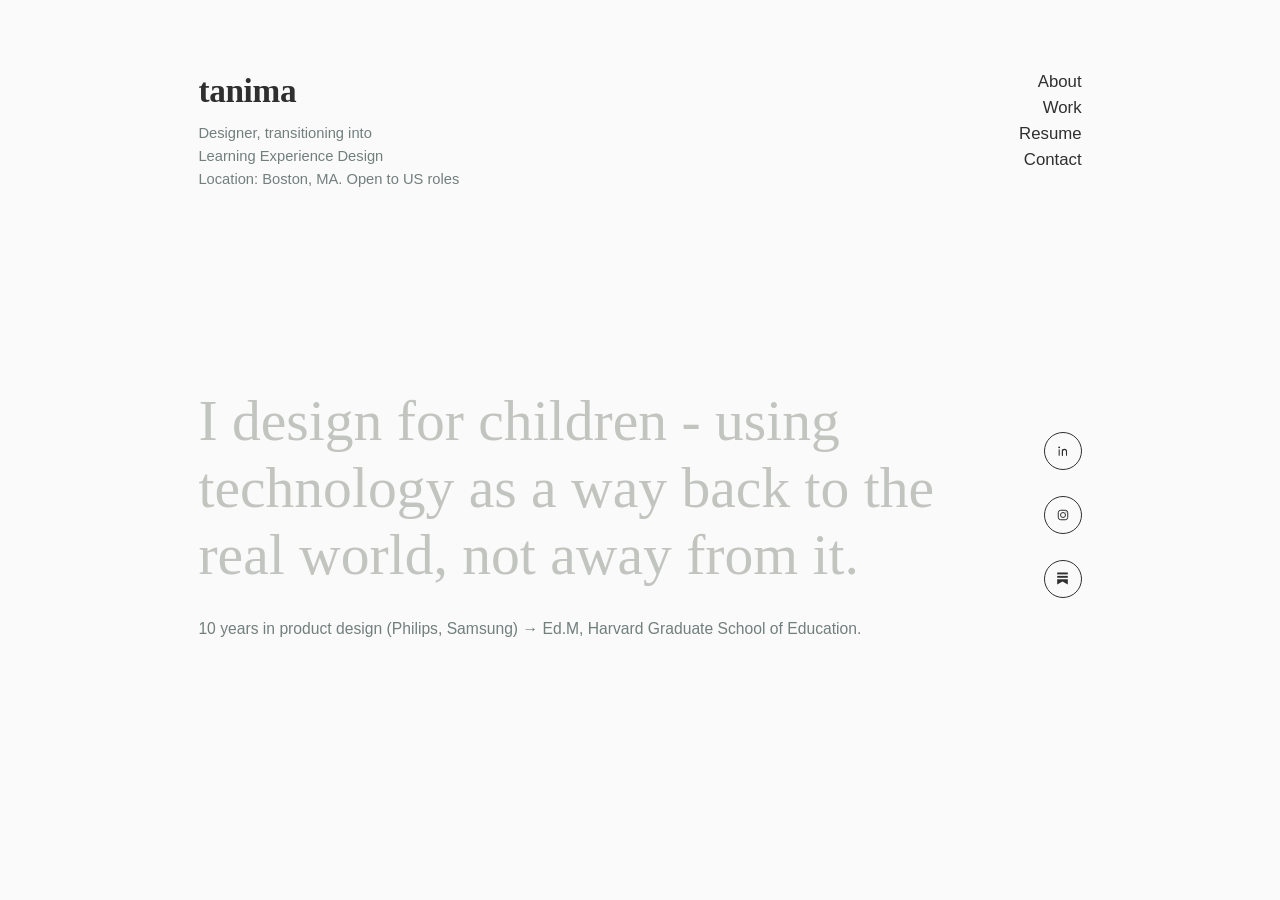
==== index.html @ ae743684 "Add a brief crossfade between page navigations - body now fades in on load via a pure-CSS keyframe a" ====
<!doctype html>
<html lang="en">
<head>
  <meta charset="UTF-8" />
  <meta name="viewport" content="width=device-width, initial-scale=1.0" />
  <title>tanima — Designer, Learning Experience Design</title>
  <meta name="description" content="Tanima Tomar — Designer transitioning into Learning Experience Design. Based in Boston, MA." />
  <link rel="stylesheet" href="assets/css/style.css" />
</head>
<body>

  <canvas id="bg-canvas" aria-hidden="true"></canvas>

  <div class="page">

    <header class="site-header">
      <div class="brand">
        <a href="#" class="logo">tanima</a>
        <p class="tagline">
          Designer, transitioning into<br />
          Learning Experience Design<br />
          Location: Boston, MA. Open to US roles
        </p>
      </div>

      <nav class="site-nav" aria-label="Primary">
        <ul>
          <li><a href="about.html">About</a></li>
          <li><a href="#work">Work</a></li>
          <li><a href="#resume">Resume</a></li>
          <li><a href="#contact">Contact</a></li>
        </ul>
      </nav>
    </header>

    <main class="hero">
      <div class="hero-text">
        <h1>I design for children - using technology as a way back to the real world, not away from it.</h1>
        <p class="credential">10 years in product design (Philips, Samsung) → Ed.M, Harvard Graduate School of Education.</p>
      </div>

      <div class="social-icons">
        <a
          class="social-icon"
          href="https://www.linkedin.com/in/tanima-tomar/"
          target="_blank"
          rel="noopener noreferrer"
          data-tooltip="LinkedIn"
          aria-label="LinkedIn"
        >
          <svg viewBox="0 0 24 24" width="20" height="20" fill="none" xmlns="http://www.w3.org/2000/svg">
            <circle cx="7.4" cy="7.6" r="1.15" fill="currentColor" />
            <path d="M7.4 10.6V17" stroke="currentColor" stroke-width="1.3" stroke-linecap="round" />
            <path d="M11.3 17V12.6c0-1.55 1.1-2.6 2.5-2.6s2.4 1.05 2.4 2.6V17" stroke="currentColor" stroke-width="1.3" stroke-linecap="round" stroke-linejoin="round" fill="none" />
            <path d="M11.3 10.6V17" stroke="currentColor" stroke-width="1.3" stroke-linecap="round" />
          </svg>
        </a>

        <a
          class="social-icon"
          href="https://www.instagram.com/tomartanima?utm_source=qr"
          target="_blank"
          rel="noopener noreferrer"
          data-tooltip="Instagram"
          aria-label="Instagram"
        >
          <svg viewBox="0 0 24 24" width="20" height="20" fill="none" xmlns="http://www.w3.org/2000/svg">
            <rect x="6.3" y="6.3" width="11.4" height="11.4" rx="3" stroke="currentColor" stroke-width="1.2" />
            <circle cx="12" cy="12" r="3" stroke="currentColor" stroke-width="1.2" />
            <circle cx="15.6" cy="8.4" r="0.6" fill="currentColor" />
          </svg>
        </a>

        <a
          class="social-icon social-icon--substack"
          href="https://substack.com/@tanimatomar"
          target="_blank"
          rel="noopener noreferrer"
          data-tooltip="Substack"
          aria-label="Substack"
        >
          <svg viewBox="0 0 24 24" width="20" height="20" fill="none" xmlns="http://www.w3.org/2000/svg">
            <path d="M4.5 3.5H19.5V6.2H4.5V3.5Z" fill="currentColor" />
            <path d="M4.5 8.3H19.5V11H4.5V8.3Z" fill="currentColor" />
            <path d="M4.5 13.1H19.5V20.5L12 16.3L4.5 20.5V13.1Z" fill="currentColor" />
          </svg>
        </a>
      </div>
    </main>

  </div>

  <script src="assets/js/background-effect.js"></script>
  <script src="assets/js/page-transition.js"></script>
</body>
</html>
---- assets/css/style.css ----
/* ---------------------------------------------------
   Tokens
--------------------------------------------------- */
:root {
  --bg: #fafafa;
  --ink: #2f2f30;
  --ink-faint: #717f7d;
  --hero-ink: #c2c4bf;
  --heading-ink: #424242;
  --muted-ink: #768482;

  --font-serif: Georgia, 'Iowan Old Style', 'Palatino Linotype', 'Book Antiqua', Palatino, serif;
  --font-sans: -apple-system, BlinkMacSystemFont, 'Segoe UI', Roboto, Helvetica, Arial, sans-serif;

  /* Derived from the Figma layout grid: 6 columns, stretch, 20px
     gutter, 0 margin, on a 1440px frame -> column width 223px.
     Content sits inset by roughly one column on each side. */
  --side-padding: clamp(24px, 15.5vw, 223px);
}

/* ---------------------------------------------------
   Reset
--------------------------------------------------- */
*,
*::before,
*::after {
  box-sizing: border-box;
}

html,
body {
  margin: 0;
  padding: 0;
}

body {
  background-color: var(--bg);
  color: var(--ink);
  font-family: var(--font-sans);
  min-height: 100vh;
  overflow-x: hidden;
  animation: page-fade-in 0.22s ease forwards;
}

/* Page-to-page transition: each page fades in on load (pure CSS, no
   flash risk), and page-transition.js briefly fades the current page
   out before navigating to another internal page. */
@keyframes page-fade-in {
  from {
    opacity: 0;
  }
  to {
    opacity: 1;
  }
}

a {
  color: inherit;
}

ul {
  margin: 0;
  padding: 0;
  list-style: none;
}

/* ---------------------------------------------------
   Background canvas (cursor trail effect)
--------------------------------------------------- */
#bg-canvas {
  position: fixed;
  inset: 0;
  width: 100%;
  height: 100%;
  z-index: 0;
  pointer-events: none;
  display: block;
}

/* ---------------------------------------------------
   Page layout
--------------------------------------------------- */
.page {
  position: relative;
  z-index: 1;
  max-width: 1440px;
  margin: 0 auto;
  padding: 0 var(--side-padding);
}

.site-header {
  display: flex;
  justify-content: space-between;
  align-items: flex-start;
  flex-wrap: wrap;
  gap: 24px;
  padding-top: clamp(48px, 8vh, 96px);
}

.brand .logo {
  display: inline-block;
  font-family: var(--font-serif);
  font-size: clamp(1.7rem, 2.6vw, 2.1rem);
  font-weight: 700;
  color: var(--ink);
  text-decoration: none;
  letter-spacing: -0.01em;
}

.brand .tagline {
  margin: 12px 0 0;
  font-size: 0.92rem;
  line-height: 1.55;
  color: var(--ink-faint);
  max-width: 34ch;
}

.site-nav ul {
  display: flex;
  flex-direction: column;
  align-items: flex-end;
  gap: 6px;
}

.site-nav a {
  font-size: 1.05rem;
  font-weight: 400;
  text-decoration: none;
  color: var(--ink);
  transition: font-weight 0.15s ease;
}

.site-nav a:hover,
.site-nav a:focus-visible {
  font-weight: 700;
}

/* ---------------------------------------------------
   Hero
--------------------------------------------------- */
.hero {
  display: flex;
  justify-content: space-between;
  align-items: center;
  gap: 40px;
  padding: clamp(120px, 22vh, 220px) 0 clamp(80px, 14vh, 160px);
}

.hero-text {
  max-width: 900px;
}

.hero-text h1 {
  margin: 0;
  font-family: var(--font-serif);
  font-weight: 400;
  font-size: clamp(2.1rem, 4.6vw, 3.6rem);
  line-height: 1.16;
  color: var(--hero-ink);
}

.hero-text .credential {
  margin: clamp(20px, 3vh, 32px) 0 0;
  font-size: 0.98rem;
  color: var(--ink-faint);
  line-height: 1.6;
}

/* ---------------------------------------------------
   Social icons
--------------------------------------------------- */
.social-icons {
  display: flex;
  flex-direction: column;
  align-items: center;
  gap: 26px;
  flex-shrink: 0;
}

.social-icon {
  position: relative;
  display: flex;
  align-items: center;
  justify-content: center;
  width: 38px;
  height: 38px;
  border-radius: 50%;
  border: 1.3px solid var(--ink);
  color: var(--ink);
  text-decoration: none;
  transition: transform 0.15s ease, background-color 0.15s ease, color 0.15s ease;
}

.social-icon:hover,
.social-icon:focus-visible {
  transform: translateY(-2px);
  background-color: var(--ink);
  color: var(--bg);
}

.social-icon--substack svg {
  width: 17px;
  height: 17px;
}

/* Subtle CSS-only tooltip */
.social-icon::after {
  content: attr(data-tooltip);
  position: absolute;
  right: calc(100% + 12px);
  top: 50%;
  transform: translate(4px, -50%);
  background-color: #222222;
  color: #fafafa;
  font-size: 11px;
  letter-spacing: 0.02em;
  line-height: 1;
  white-space: nowrap;
  padding: 6px 9px;
  border-radius: 5px;
  opacity: 0;
  pointer-events: none;
  transition: opacity 0.18s ease, transform 0.18s ease;
}

.social-icon:hover::after,
.social-icon:focus-visible::after {
  opacity: 0.92;
  transform: translate(0, -50%);
}

/* ---------------------------------------------------
   Responsive
--------------------------------------------------- */
@media (max-width: 720px) {
  .site-header {
    flex-direction: column;
  }

  .site-nav ul {
    flex-direction: row;
    align-items: center;
    flex-wrap: wrap;
    gap: 16px;
  }

  .hero {
    flex-direction: column;
    align-items: flex-start;
    padding-top: clamp(64px, 14vh, 140px);
  }

  .social-icons {
    flex-direction: row;
    align-items: center;
  }

  .social-icon::after {
    right: auto;
    left: 50%;
    top: calc(100% + 10px);
    transform: translate(-50%, -4px);
  }

  .social-icon:hover::after,
  .social-icon:focus-visible::after {
    transform: translate(-50%, 0);
  }
}

/* ---------------------------------------------------
   About page
--------------------------------------------------- */
.about-header {
  display: flex;
  justify-content: space-between;
  align-items: center;
  flex-wrap: wrap;
  gap: 24px;
  padding-top: clamp(100px, 18vh, 200px);
}

.about-title {
  margin: 0;
  font-family: var(--font-sans);
  font-weight: 700;
  font-size: clamp(2.6rem, 6vw, 4.2rem);
  line-height: 1;
  letter-spacing: -0.02em;
  color: var(--heading-ink);
}

.back-link {
  display: inline-flex;
  align-items: center;
  gap: 10px;
  text-decoration: none;
  font-size: 1rem;
}

/* Text: reserve the bold width in advance via a hidden ::after ghost
   copy, so switching font-weight on hover never changes the box's
   width and never shifts anything. */
.back-link-text {
  position: relative;
  display: inline-block;
  color: var(--muted-ink);
  transition: color 0.15s ease;
}

.back-link-text::after {
  content: attr(data-text);
  display: block;
  height: 0;
  overflow: hidden;
  visibility: hidden;
  font-weight: 700;
}

.back-link:hover .back-link-text,
.back-link:focus-visible .back-link-text {
  color: var(--ink);
  font-weight: 700;
}

/* Icon: fixed 32x32 box (box-sizing: border-box), so a thicker hover
   border eats into the interior rather than growing the box -- no
   layout shift. Same fill/invert language as the homepage social
   icons: background fills to --ink, glyph color inverts to --bg. */
.back-link-icon {
  display: flex;
  align-items: center;
  justify-content: center;
  width: 32px;
  height: 32px;
  border-radius: 50%;
  border: 1.3px solid var(--muted-ink);
  color: var(--muted-ink);
  background-color: transparent;
  flex-shrink: 0;
  transition: background-color 0.15s ease, border-color 0.15s ease, border-width 0.15s ease, color 0.15s ease;
}

.back-link-icon svg path {
  stroke-width: 1.6;
  transition: stroke-width 0.15s ease;
}

.back-link:hover .back-link-icon,
.back-link:focus-visible .back-link-icon {
  background-color: var(--ink);
  border-color: var(--ink);
  border-width: 2px;
  color: var(--bg);
}

.back-link:hover .back-link-icon svg path,
.back-link:focus-visible .back-link-icon svg path {
  stroke-width: 2.2;
}

.about-hero {
  margin: clamp(56px, 9vh, 110px) 0 0;
  max-width: 720px;
  font-family: var(--font-serif);
  font-weight: 400;
  font-size: clamp(1.5rem, 2.8vw, 2rem);
  line-height: 1.5;
  color: var(--hero-ink);
}

.essay {
  margin: clamp(130px, 18vh, 220px) 0 0 clamp(40px, 10vw, 160px);
  max-width: 620px;
}

.essay-label {
  margin: 0 0 14px;
  font-size: 0.78rem;
  font-weight: 600;
  letter-spacing: 0.08em;
  text-transform: uppercase;
  color: var(--heading-ink);
}

.essay p {
  margin: 0;
  font-size: 1rem;
  line-height: 1.75;
  color: var(--ink-faint);
}

.essay-intro {
  margin-bottom: clamp(40px, 6vh, 64px);
}

.essay-section {
  margin-top: clamp(40px, 6vh, 64px);
}

.essay-section h2 {
  margin: 0 0 12px;
  font-family: var(--font-sans);
  font-weight: 700;
  font-size: clamp(1.3rem, 2vw, 1.6rem);
  color: var(--heading-ink);
}

.essay-section p + p {
  margin-top: 1.4em;
}

.essay-section strong {
  font-weight: 700;
  color: var(--ink-faint);
}

.about-footer {
  display: flex;
  justify-content: flex-end;
  gap: 64px;
  margin-top: clamp(56px, 8vh, 96px);
}

.footer-label {
  margin: 0 0 14px;
  font-size: 0.78rem;
  font-weight: 600;
  letter-spacing: 0.08em;
  text-transform: uppercase;
  color: var(--heading-ink);
}

.about-footer ul {
  display: flex;
  flex-direction: column;
  gap: 8px;
}

/* Reserve the bold width in advance via a hidden ::after ghost copy
   (same technique as .back-link-text), so the hover weight change
   never shifts the link or reflows its neighbors. */
.about-footer a {
  position: relative;
  display: inline-block;
  font-size: 1.1rem;
  font-weight: 400;
  text-decoration: none;
  color: var(--ink);
  transition: color 0.15s ease;
}

.about-footer a::after {
  content: attr(data-text);
  display: block;
  height: 0;
  overflow: hidden;
  visibility: hidden;
  font-weight: 700;
}

.about-footer a:hover,
.about-footer a:focus-visible {
  font-weight: 700;
}

.thank-you {
  margin: clamp(32px, 5vh, 56px) 0 0 clamp(40px, 10vw, 160px);
  padding-bottom: clamp(24px, 4vh, 48px);
  font-family: var(--font-serif);
  font-weight: 400;
  font-size: clamp(4rem, 12vw, 9rem);
  line-height: 1;
  color: var(--hero-ink);
  text-align: left;
}

@media (max-width: 720px) {
  .about-header {
    align-items: flex-start;
  }

  .essay {
    margin-left: 0;
    max-width: 100%;
  }

  .thank-you {
    margin-left: 0;
  }

  .about-footer {
    justify-content: flex-start;
    gap: 40px;
  }
}
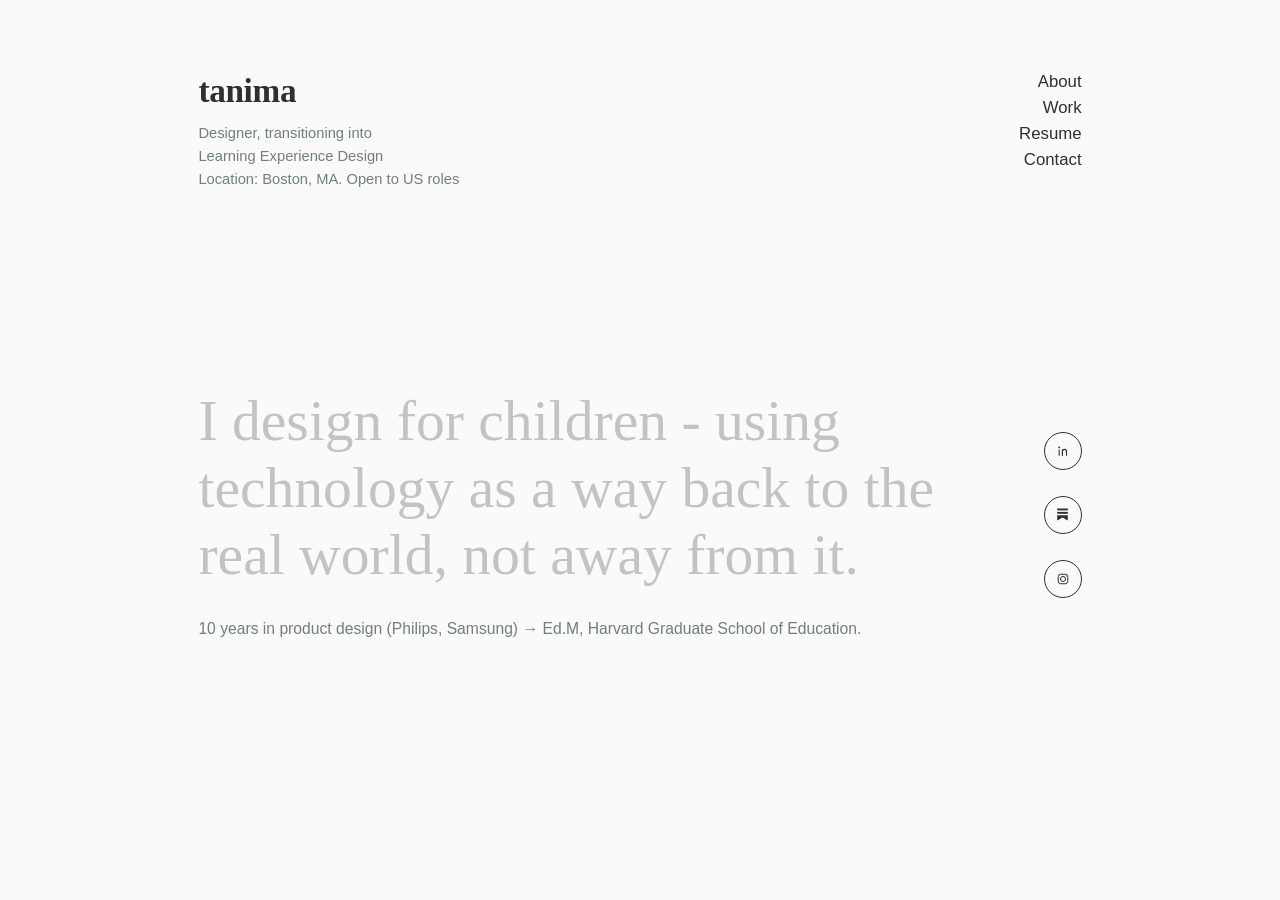
==== commit 4f11ad89: "Reorder homepage social icons; update About page copy - Homepage social icons now read LinkedIn -> S" ====
--- a/index.html
+++ b/index.html
@@ -57,6 +57,21 @@
         </a>
 
         <a
+          class="social-icon social-icon--substack"
+          href="https://substack.com/@tanimatomar"
+          target="_blank"
+          rel="noopener noreferrer"
+          data-tooltip="Substack"
+          aria-label="Substack"
+        >
+          <svg viewBox="0 0 24 24" width="20" height="20" fill="none" xmlns="http://www.w3.org/2000/svg">
+            <path d="M4.5 3.5H19.5V6.2H4.5V3.5Z" fill="currentColor" />
+            <path d="M4.5 8.3H19.5V11H4.5V8.3Z" fill="currentColor" />
+            <path d="M4.5 13.1H19.5V20.5L12 16.3L4.5 20.5V13.1Z" fill="currentColor" />
+          </svg>
+        </a>
+
+        <a
           class="social-icon"
           href="https://www.instagram.com/tomartanima?utm_source=qr"
           target="_blank"
@@ -70,21 +85,6 @@
             <circle cx="15.6" cy="8.4" r="0.6" fill="currentColor" />
           </svg>
         </a>
-
-        <a
-          class="social-icon social-icon--substack"
-          href="https://substack.com/@tanimatomar"
-          target="_blank"
-          rel="noopener noreferrer"
-          data-tooltip="Substack"
-          aria-label="Substack"
-        >
-          <svg viewBox="0 0 24 24" width="20" height="20" fill="none" xmlns="http://www.w3.org/2000/svg">
-            <path d="M4.5 3.5H19.5V6.2H4.5V3.5Z" fill="currentColor" />
-            <path d="M4.5 8.3H19.5V11H4.5V8.3Z" fill="currentColor" />
-            <path d="M4.5 13.1H19.5V20.5L12 16.3L4.5 20.5V13.1Z" fill="currentColor" />
-          </svg>
-        </a>
       </div>
     </main>
 
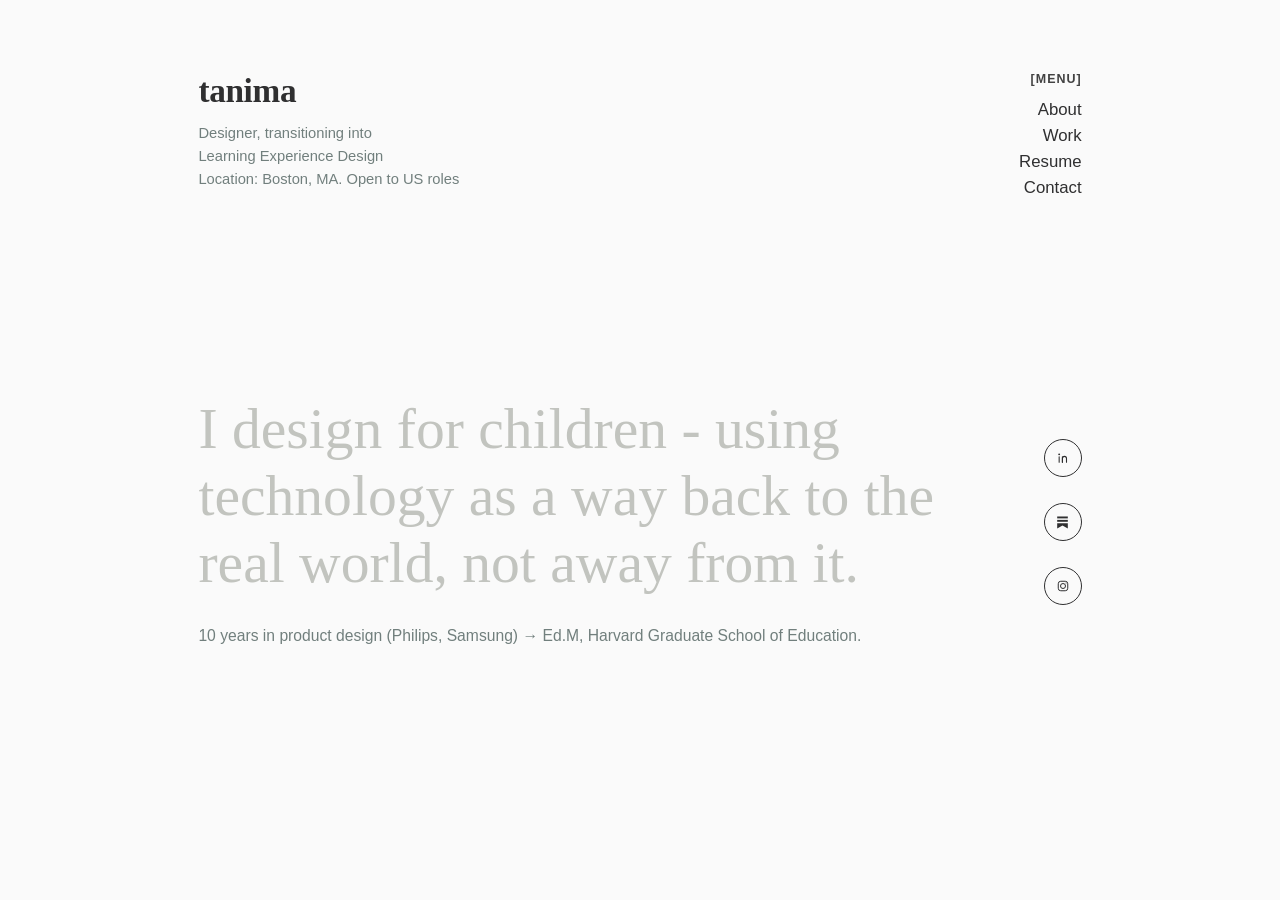
==== commit e50fc799: "Fix Illustration back-button hover; add [Menu] label to homepage nav - illustration.html's back butt" ====
--- a/index.html
+++ b/index.html
@@ -24,6 +24,7 @@
       </div>
 
       <nav class="site-nav" aria-label="Primary">
+        <p class="footer-label">[Menu]</p>
         <ul>
           <li><a href="about.html">About</a></li>
           <li><a href="#work">Work</a></li>
--- a/assets/css/style.css
+++ b/assets/css/style.css
@@ -113,6 +113,10 @@
   line-height: 1.55;
   color: var(--ink-faint);
   max-width: 34ch;
+}
+
+.site-nav .footer-label {
+  text-align: right;
 }
 
 .site-nav ul {
@@ -494,3 +498,200 @@
     gap: 40px;
   }
 }
+
+/* ---------------------------------------------------
+   Work detail page (e.g. Illustration)
+--------------------------------------------------- */
+.work-header {
+  display: flex;
+  justify-content: space-between;
+  align-items: center;
+  flex-wrap: wrap;
+  gap: 24px;
+  padding-top: clamp(64px, 12vh, 140px);
+}
+
+.work-heading {
+  display: flex;
+  align-items: center;
+  gap: 14px;
+}
+
+.work-title {
+  margin: 0;
+  font-family: var(--font-sans);
+  font-weight: 700;
+  font-size: clamp(1.3rem, 2vw, 1.6rem);
+  color: var(--heading-ink);
+}
+
+/* Gliding sway: gentle, slow drift in place -- small vertical bob
+   plus a slight rotation wobble around her existing tilt, never
+   translating across the page. Lives on the wrapper so the thought
+   bubbles drift together with her. */
+.work-avatar-wrap {
+  position: relative;
+  width: clamp(90px, 8vw, 130px);
+  flex-shrink: 0;
+  transform-origin: center;
+  animation: avatar-glide 6.5s ease-in-out infinite;
+}
+
+.work-avatar {
+  display: block;
+  width: 100%;
+  height: auto;
+}
+
+@keyframes avatar-glide {
+  0%,
+  100% {
+    transform: rotate(-8deg) translateY(0);
+  }
+  50% {
+    transform: rotate(-6deg) translateY(-7px);
+  }
+}
+
+/* Small trailing dots implying a thought/daydream, drifting up and
+   to the left away from her head. Each one pulses on its own loop,
+   staggered so the pulse ripples from the biggest bubble up to the
+   smallest -- like a looping "thinking..." GIF. */
+.thought-bubble {
+  position: absolute;
+  border-radius: 50%;
+  background-color: #ffffff;
+  border: 1.3px solid var(--muted-ink);
+  transform-origin: center;
+  animation: thought-pulse 2.4s ease-in-out infinite;
+}
+
+@keyframes thought-pulse {
+  0%,
+  100% {
+    transform: scale(0.85);
+    opacity: 0.45;
+  }
+  50% {
+    transform: scale(1.08);
+    opacity: 0.95;
+  }
+}
+
+.thought-bubble--1 {
+  width: 9px;
+  height: 9px;
+  top: 6%;
+  left: 4%;
+  animation-delay: 0s;
+}
+
+.thought-bubble--2 {
+  width: 6px;
+  height: 6px;
+  top: -6%;
+  left: -4%;
+  animation-delay: 0.25s;
+}
+
+.thought-bubble--3 {
+  width: 4px;
+  height: 4px;
+  top: -15%;
+  left: -12%;
+  animation-delay: 0.5s;
+}
+
+/* White bounded panel holding the gallery, centered in the page. */
+.illustration-panel {
+  margin: clamp(64px, 10vh, 110px) auto 0;
+  max-width: 960px;
+  background-color: #ffffff;
+  border-radius: 20px;
+  padding: clamp(24px, 4vw, 48px);
+}
+
+/* Masonry packs items by actual height instead of a uniform grid --
+   see illustration-masonry.js. .illustration-sizer is Masonry's
+   convention for reading the column width; it's an empty element and
+   never one of the laid-out items. The float/width fallback below is
+   what's visible for the brief moment before the JS runs. */
+.illustration-grid {
+  position: relative;
+}
+
+.illustration-sizer,
+.illustration-item {
+  width: 31.5%;
+}
+
+.illustration-item {
+  float: left;
+  margin-bottom: 24px;
+}
+
+.illustration-item img {
+  display: block;
+  width: 100%;
+  height: auto;
+  border-radius: 8px;
+}
+
+/* Closing line + footer share one row, both centered against the
+   same max-width as the panel above so their left edges line up
+   with the panel's left edge exactly. */
+.work-closing-block {
+  display: flex;
+  justify-content: space-between;
+  align-items: flex-start;
+  flex-wrap: wrap;
+  gap: 24px;
+  max-width: 960px;
+  margin: clamp(48px, 7vh, 80px) auto 0;
+  padding-bottom: clamp(48px, 8vh, 96px);
+}
+
+.work-closing {
+  margin: 0;
+  font-family: var(--font-serif);
+  font-weight: 400;
+  font-size: clamp(1.5rem, 2.8vw, 2rem);
+  color: var(--hero-ink);
+}
+
+.about-footer--single {
+  display: block;
+  margin-top: 0;
+}
+
+@media (max-width: 720px) {
+  .work-header {
+    align-items: flex-start;
+  }
+
+  .work-avatar-wrap {
+    animation: none;
+  }
+
+  .illustration-sizer,
+  .illustration-item {
+    width: 100%;
+    float: none;
+  }
+
+  .illustration-panel {
+    padding: 24px;
+  }
+
+  .work-closing-block {
+    flex-direction: column;
+    max-width: 100%;
+  }
+}
+
+@media (prefers-reduced-motion: reduce) {
+  .work-avatar-wrap,
+  .thought-bubble {
+    animation: none;
+  }
+}
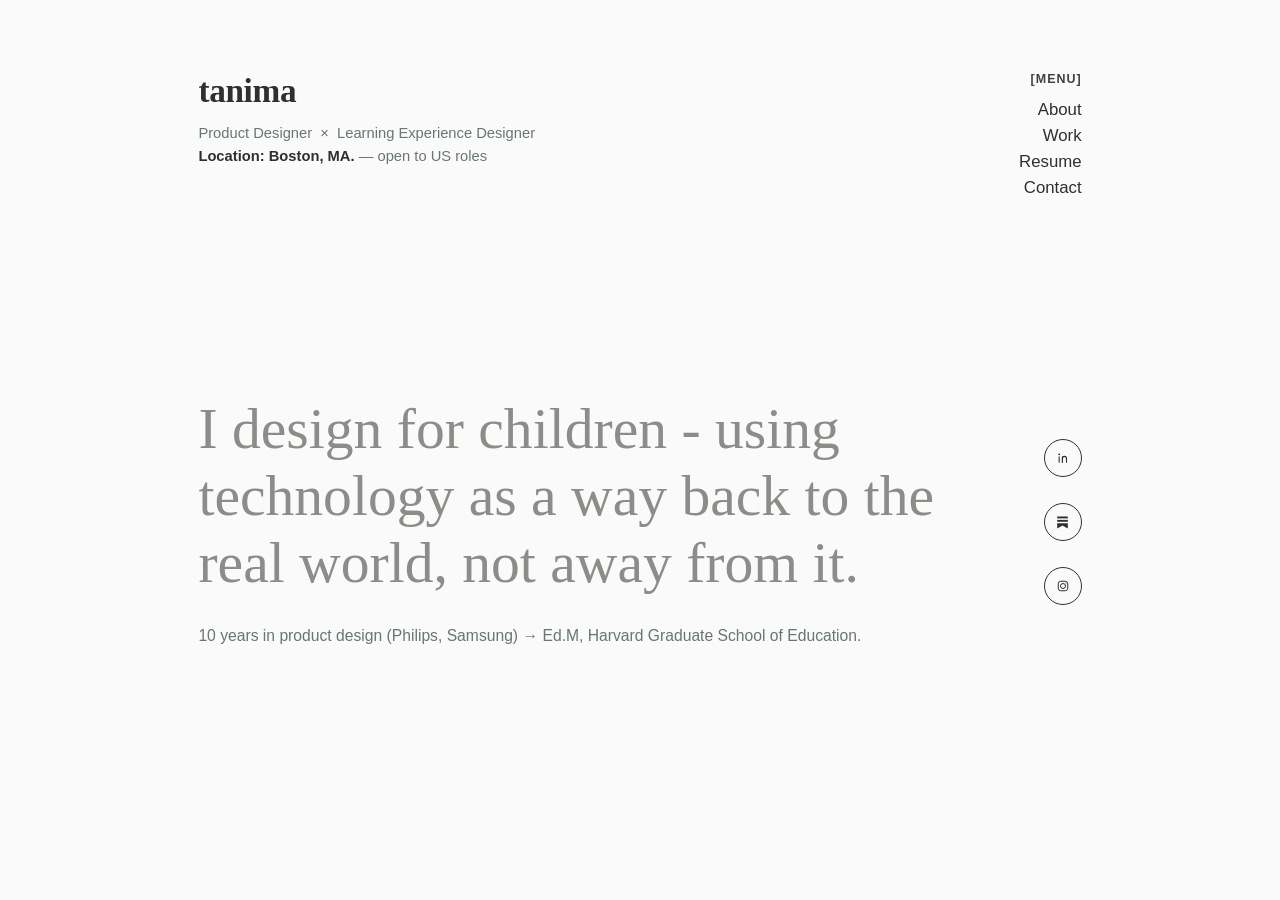
==== commit b4b7270b: "Homepage: update tagline text - 'Designer, transitioning into Learning Experience Design' ->   'Prod" ====
--- a/index.html
+++ b/index.html
@@ -17,9 +17,8 @@
       <div class="brand">
         <a href="#" class="logo">tanima</a>
         <p class="tagline">
-          Designer, transitioning into<br />
-          Learning Experience Design<br />
-          Location: Boston, MA. Open to US roles
+          Product Designer &nbsp;×&nbsp; Learning Experience Designer<br />
+          <strong>Location: Boston, MA.</strong> — open to US roles
         </p>
       </div>
 
--- a/assets/css/style.css
+++ b/assets/css/style.css
@@ -4,10 +4,10 @@
 :root {
   --bg: #fafafa;
   --ink: #2f2f30;
-  --ink-faint: #717f7d;
-  --hero-ink: #c2c4bf;
+  --ink-faint: #697674;
+  --hero-ink: #8b8d89;
   --heading-ink: #424242;
-  --muted-ink: #768482;
+  --muted-ink: #6a7674;
 
   --font-serif: Georgia, 'Iowan Old Style', 'Palatino Linotype', 'Book Antiqua', Palatino, serif;
   --font-sans: -apple-system, BlinkMacSystemFont, 'Segoe UI', Roboto, Helvetica, Arial, sans-serif;
@@ -16,6 +16,22 @@
      gutter, 0 margin, on a 1440px frame -> column width 223px.
      Content sits inset by roughly one column on each side. */
   --side-padding: clamp(24px, 15.5vw, 223px);
+
+  /* Case-study data-viz + callout accents (Foundtale). Distinct from
+     the site's neutral palette on purpose -- these are chart/data
+     colors, not brand colors. */
+  --stat-card-bg: #eef1f5;
+  --stat-navy: #1e3a6e;
+  --stat-bar-1: #1e3a6e;
+  --stat-bar-2: #3f7fe0;
+  --stat-bar-3: #8fb8ee;
+  --stat-bar-4: #d0d3d8;
+  --callout-bg: #f7e6c4;
+  --speech-bg: #e9f1fb;
+  --status-blue: #2f6fd1;
+
+  /* Cubism Through Shadows */
+  --warning-ink: #c1502e;
 }
 
 /* ---------------------------------------------------
@@ -112,7 +128,12 @@
   font-size: 0.92rem;
   line-height: 1.55;
   color: var(--ink-faint);
-  max-width: 34ch;
+  max-width: 46ch;
+}
+
+.brand .tagline strong {
+  font-weight: 700;
+  color: var(--ink);
 }
 
 .site-nav .footer-label {
@@ -695,3 +716,1050 @@
     animation: none;
   }
 }
+
+/* ---------------------------------------------------
+   Case study page (e.g. Foundtale)
+--------------------------------------------------- */
+.case-header {
+  padding-top: clamp(64px, 12vh, 140px);
+}
+
+.case-header-top {
+  display: flex;
+  justify-content: space-between;
+  align-items: center;
+  flex-wrap: wrap;
+  gap: 24px;
+  /* Matches .work-avatar-wrap's height on the Illustration page --
+     that tall sibling is what pushes its title down within the
+     centered row. Replicating the same min-height here keeps both
+     pages' titles starting at the same point despite Foundtale
+     having no equivalent tall element in its header row. */
+  min-height: clamp(90px, 8vw, 130px);
+}
+
+.case-heading {
+  display: flex;
+  align-items: center;
+  flex-wrap: wrap;
+  gap: 14px;
+}
+
+.case-title {
+  margin: 0;
+  font-family: var(--font-sans);
+  font-weight: 700;
+  font-size: clamp(1.5rem, 2.4vw, 1.9rem);
+  color: var(--heading-ink);
+}
+
+.case-tag {
+  font-size: 0.82rem;
+  color: var(--muted-ink);
+}
+
+.case-status {
+  display: flex;
+  align-items: center;
+  gap: 8px;
+  font-size: 0.85rem;
+  color: var(--ink-faint);
+}
+
+.status-dot {
+  width: 8px;
+  height: 8px;
+  border-radius: 50%;
+  background-color: var(--status-blue);
+  flex-shrink: 0;
+}
+
+.case-subtitle {
+  margin: 14px 0 0;
+  font-size: 1rem;
+  color: var(--ink);
+}
+
+/* Hero */
+.case-hero {
+  position: relative;
+  margin: clamp(32px, 5vh, 56px) 0 0;
+}
+
+.case-hero-image {
+  display: block;
+  width: 100%;
+  height: auto;
+  border-radius: 14px;
+}
+
+/* Fallback look if an image is still pending / fails to load. */
+.case-hero-placeholder {
+  aspect-ratio: 2.3 / 1;
+  border-radius: 14px;
+  border: 1.5px dashed var(--muted-ink);
+  background-color: #f0f0ee;
+  display: flex;
+  align-items: center;
+  justify-content: center;
+  color: var(--muted-ink);
+  font-size: 0.9rem;
+  text-align: center;
+  padding: 24px;
+  clear: both;
+}
+
+.case-hero figcaption {
+  margin: 8px 0 0;
+  font-size: 0.75rem;
+  color: var(--muted-ink);
+}
+
+/* Shared centered content column */
+.case-content {
+  max-width: 900px;
+  margin: 0 auto;
+}
+
+.case-meta {
+  display: flex;
+  flex-wrap: wrap;
+  gap: 32px;
+  margin: clamp(40px, 6vh, 64px) 0 0;
+}
+
+.case-meta-col {
+  flex: 1;
+  min-width: 200px;
+}
+
+.case-meta-label {
+  margin: 0 0 6px;
+  font-size: 0.78rem;
+  font-weight: 600;
+  letter-spacing: 0.04em;
+  color: var(--heading-ink);
+}
+
+.case-meta-value {
+  margin: 0;
+  font-size: 0.88rem;
+  line-height: 1.6;
+  color: var(--ink-faint);
+}
+
+.case-meta-secondary {
+  margin-top: clamp(24px, 4vh, 40px);
+}
+
+.case-meta-link-row {
+  margin: 10px 0 0;
+  font-size: 0.88rem;
+  line-height: 1.6;
+  color: var(--ink-faint);
+}
+
+.case-meta-link {
+  color: var(--muted-ink);
+  text-decoration: underline;
+}
+
+.case-divider {
+  border: none;
+  border-top: 1px solid rgba(118, 132, 130, 0.25);
+  margin: clamp(40px, 6vh, 64px) 0;
+}
+
+.case-section {
+  margin-top: clamp(40px, 6vh, 64px);
+}
+
+.case-section:first-of-type {
+  margin-top: 0;
+}
+
+.case-section h2 {
+  margin: 0 0 14px;
+  font-family: var(--font-sans);
+  font-weight: 700;
+  font-size: clamp(1.3rem, 2vw, 1.6rem);
+  color: var(--heading-ink);
+}
+
+.case-section p {
+  margin: 0 0 1.2em;
+  font-size: 0.98rem;
+  line-height: 1.75;
+  color: var(--ink-faint);
+}
+
+.case-section p:last-child {
+  margin-bottom: 0;
+}
+
+.case-underline {
+  text-decoration: underline;
+  text-decoration-color: var(--muted-ink);
+}
+
+/* Two-up split: text + callout, or image + speech bubble */
+.case-split {
+  display: flex;
+  gap: 32px;
+  align-items: stretch;
+  margin-top: 8px;
+}
+
+.case-split-text {
+  flex: 1.5;
+  margin: 0 !important;
+}
+
+.case-callout {
+  flex: 1;
+  min-width: 220px;
+  display: flex;
+  align-items: center;
+}
+
+/* The GIF already has its own peach card design baked in, so this
+   just displays it at its natural aspect ratio -- no extra
+   background/padding that would double up the card look. */
+.case-callout-media {
+  display: block;
+  width: 100%;
+  height: auto;
+  border-radius: 16px;
+}
+
+/* Fallback look if the image fails to load. */
+.case-callout-media.case-callout-media--pending {
+  min-height: 140px;
+  background-color: var(--callout-bg);
+  display: flex;
+  align-items: center;
+  justify-content: center;
+  padding: 20px;
+  text-align: center;
+  font-size: 0.85rem;
+  color: #8a6d3b;
+}
+
+/* Stat cards */
+.stat-grid {
+  display: grid;
+  grid-template-columns: 1fr 1fr;
+  gap: 24px;
+  margin: clamp(32px, 5vh, 48px) 0;
+}
+
+.stat-card {
+  background-color: var(--stat-card-bg);
+  border-radius: 12px;
+  padding: clamp(20px, 3vw, 28px);
+}
+
+.stat-title {
+  margin: 0 0 18px;
+  font-family: var(--font-serif);
+  font-size: 1.02rem;
+  color: var(--ink);
+  text-decoration: underline;
+  text-decoration-color: rgba(47, 47, 48, 0.35);
+}
+
+.stat-headline {
+  display: flex;
+  align-items: center;
+  gap: 18px;
+  margin-bottom: 22px;
+}
+
+.stat-number {
+  font-family: var(--font-sans);
+  font-weight: 700;
+  font-size: clamp(2.1rem, 4vw, 2.8rem);
+  color: var(--stat-navy);
+  line-height: 1;
+  flex-shrink: 0;
+}
+
+.stat-desc {
+  font-size: 0.88rem;
+  line-height: 1.5;
+  color: var(--ink);
+}
+
+.stat-bar {
+  display: flex;
+  gap: 3px;
+  height: 8px;
+  margin-bottom: 12px;
+}
+
+.stat-bar-seg {
+  display: block;
+  height: 100%;
+  border-radius: 2px;
+}
+
+.stat-bar-labels {
+  display: flex;
+  gap: 3px;
+}
+
+.stat-bar-labels span {
+  flex: 1;
+  min-width: 0;
+  font-size: 0.72rem;
+  line-height: 1.4;
+  color: var(--ink-faint);
+  text-align: center;
+}
+
+/* Pull quote */
+.case-pullquote {
+  margin: 0;
+  padding: 0;
+  max-width: 700px;
+  margin-left: auto;
+  margin-right: auto;
+  text-align: center;
+}
+
+.case-pullquote p {
+  margin: 0 0 1em;
+  font-family: var(--font-serif);
+  font-size: 1.15rem;
+  line-height: 1.6;
+  color: var(--ink-faint);
+}
+
+.case-pullquote-bold {
+  font-weight: 700;
+  color: var(--heading-ink) !important;
+  margin-bottom: 0 !important;
+}
+
+/* "The idea" image + speech bubble */
+/* White bounded panel holding the image + speech bubble + child task
+   + summary together, matching the Illustration page's panel. */
+.idea-panel {
+  margin-top: 24px;
+}
+
+.case-split--idea {
+  margin: 0;
+  align-items: flex-start;
+}
+
+.case-idea-gif {
+  flex: 1.4;
+  width: 100%;
+  border-radius: 12px;
+  display: block;
+}
+
+.case-idea-column {
+  flex: 1;
+  min-width: 200px;
+  display: flex;
+  flex-direction: column;
+  gap: 16px;
+}
+
+.case-idea-column p {
+  margin: 0 !important;
+}
+
+.case-speech-bubble {
+  background-color: var(--speech-bg);
+  border-radius: 16px;
+  padding: 20px 22px;
+}
+
+.case-speech-bubble p {
+  font-family: var(--font-serif);
+  font-style: italic;
+  color: var(--ink) !important;
+}
+
+.case-idea-summary {
+  margin-top: 20px !important;
+}
+
+/* Numbered refuse-to-build grid */
+.refuse-grid {
+  display: flex;
+  gap: 32px;
+  margin: clamp(24px, 4vh, 40px) 0 clamp(32px, 5vh, 48px);
+}
+
+.refuse-item {
+  flex: 1;
+  min-width: 200px;
+}
+
+.refuse-number {
+  margin: 0 0 6px;
+  font-family: var(--font-serif);
+  font-size: 1.6rem;
+  color: var(--muted-ink);
+}
+
+.refuse-title {
+  margin: 0 0 10px !important;
+  font-family: var(--font-sans);
+  font-weight: 700;
+  font-size: 1.02rem;
+  color: var(--heading-ink) !important;
+}
+
+/* Testing section (full-width tinted band inside .page) */
+.case-testing {
+  background-color: #eef0ee;
+  margin-top: clamp(48px, 7vh, 80px);
+  padding: clamp(40px, 6vh, 64px) 0;
+}
+
+.case-testing h2 {
+  margin: 0 0 clamp(24px, 4vh, 40px);
+  font-family: var(--font-sans);
+  font-weight: 700;
+  font-size: clamp(1.3rem, 2vw, 1.6rem);
+  color: var(--heading-ink);
+}
+
+.testing-grid {
+  display: flex;
+  gap: 48px;
+}
+
+.testing-col {
+  flex: 1;
+  min-width: 240px;
+}
+
+.testing-label {
+  margin: 0 0 14px;
+  font-family: var(--font-sans);
+  font-weight: 700;
+  font-size: 0.95rem;
+  color: var(--heading-ink);
+  line-height: 1.4;
+}
+
+.testing-col p {
+  margin: 0 0 1em;
+  font-size: 0.9rem;
+  line-height: 1.65;
+  color: var(--ink-faint);
+}
+
+.testing-list {
+  margin: 0.6em 0 0;
+  padding: 0;
+  list-style: none;
+}
+
+.testing-list li {
+  position: relative;
+  padding-left: 18px;
+  margin-bottom: 10px;
+  font-size: 0.9rem;
+  line-height: 1.6;
+  color: var(--ink-faint);
+}
+
+.testing-list li::before {
+  content: '–';
+  position: absolute;
+  left: 0;
+}
+
+/* Closing question + footer */
+.case-closing {
+  margin: clamp(56px, 8vh, 96px) auto 0;
+  max-width: 640px;
+  text-align: center;
+  font-family: var(--font-serif);
+  font-size: clamp(1.2rem, 2.2vw, 1.5rem);
+  line-height: 1.6;
+  color: var(--hero-ink);
+}
+
+.case-footer {
+  display: flex;
+  justify-content: space-between;
+  align-items: center;
+  flex-wrap: wrap;
+  gap: 16px;
+  margin-top: clamp(40px, 6vh, 64px);
+  padding: 24px 0 clamp(32px, 5vh, 56px);
+  border-top: 1px solid rgba(118, 132, 130, 0.2);
+}
+
+.case-copyright {
+  margin: 0;
+  font-size: 0.75rem;
+  color: var(--muted-ink);
+  max-width: 640px;
+}
+
+
+@media (max-width: 900px) {
+  .case-split,
+  .case-split--idea,
+  .refuse-grid,
+  .testing-grid {
+    flex-direction: column;
+  }
+
+  .stat-grid {
+    grid-template-columns: 1fr;
+  }
+
+  .case-meta {
+    flex-direction: column;
+    gap: 24px;
+  }
+}
+
+/* ---------------------------------------------------
+   Case study page (Cubism Through Shadows)
+--------------------------------------------------- */
+
+/* 2x2 meta grid (Format/Context/Role/Age) instead of Foundtale's
+   single row of three -- reuses .case-meta-col for label/value. */
+.case-meta--grid2 {
+  display: grid;
+  grid-template-columns: 1fr 1fr;
+  gap: 28px 32px;
+}
+
+.case-subhead {
+  margin: 0 0 4px;
+  font-family: var(--font-sans);
+  font-weight: 700;
+  font-size: 0.95rem;
+  color: var(--heading-ink);
+}
+
+.case-caveat {
+  font-style: italic;
+}
+
+.case-emphasis {
+  font-weight: 700;
+  color: var(--heading-ink);
+}
+
+/* Phase label + full-width process photo, used twice ("Phase 01",
+   "Phase 02") -- each photo is a pre-built collage image, so this
+   just pairs a short label column with it. */
+.phase-block {
+  display: flex;
+  gap: 28px;
+  align-items: flex-start;
+  margin: clamp(24px, 4vh, 32px) 0;
+}
+
+.phase-label {
+  flex: 0 0 180px;
+}
+
+.phase-number {
+  margin: 0 0 4px;
+  font-family: var(--font-sans);
+  font-weight: 700;
+  font-size: 1.05rem;
+  color: var(--heading-ink);
+}
+
+.phase-caption {
+  margin: 0;
+  font-size: 0.85rem;
+  line-height: 1.5;
+  color: var(--muted-ink);
+}
+
+.phase-image {
+  display: block;
+  flex: 1;
+  min-width: 0;
+  width: 100%;
+  height: auto;
+  border-radius: 12px;
+}
+
+/* "Where It Actually Sits" heading is centered on the page, unlike
+   the other left-aligned case-section headings. */
+.case-section--centered h2 {
+  text-align: center;
+}
+
+/* Gallery -> Activity Room -> Gallery flow diagram */
+.flow-diagram {
+  display: flex;
+  flex-wrap: wrap;
+  align-items: flex-start;
+  justify-content: center;
+  gap: 8px 16px;
+  margin: clamp(24px, 4vh, 40px) 0;
+  text-align: center;
+}
+
+.flow-step {
+  display: flex;
+  flex-direction: column;
+  align-items: center;
+  gap: 4px;
+  min-width: 170px;
+  max-width: 220px;
+}
+
+.flow-title {
+  margin: 0;
+  font-family: var(--font-sans);
+  font-weight: 700;
+  font-size: 0.92rem;
+  color: var(--heading-ink);
+}
+
+.flow-arrow-down {
+  color: var(--muted-ink);
+  line-height: 1;
+}
+
+.flow-action {
+  margin: 4px 0 0;
+  font-family: var(--font-sans);
+  font-weight: 700;
+  font-size: 0.78rem;
+  letter-spacing: 0.03em;
+  color: var(--ink);
+}
+
+.flow-detail {
+  margin: 2px 0 0;
+  font-size: 0.78rem;
+  color: var(--ink-faint);
+}
+
+.flow-arrow-right {
+  align-self: center;
+  margin-top: 12px;
+  color: var(--muted-ink);
+}
+
+/* Bordered format/spec box */
+.spec-box {
+  border: 1px solid rgba(47, 47, 48, 0.55);
+  border-radius: 4px;
+  max-width: 700px;
+  margin: 0 auto;
+  padding: 24px 28px;
+}
+
+.spec-box p {
+  margin: 0 0 16px;
+  font-size: 0.85rem;
+  line-height: 1.65;
+  color: var(--ink-faint);
+}
+
+.spec-box p:last-child {
+  margin-bottom: 0;
+}
+
+.spec-label {
+  font-weight: 700;
+  color: var(--heading-ink);
+}
+
+.spec-warning-label {
+  font-weight: 700;
+  color: var(--warning-ink) !important;
+}
+
+.spec-warning {
+  color: var(--warning-ink) !important;
+}
+
+/* The Mechanism: white card holding two side-by-side concept
+   illustrations + captions, matching the reference's card treatment. */
+.mechanism-panel {
+  background-color: #fff;
+  border-radius: 20px;
+  padding: clamp(24px, 4vw, 40px);
+  margin: clamp(24px, 4vh, 32px) 0;
+}
+
+.mechanism-panel-caption {
+  margin: 0 0 16px;
+  font-size: 0.8rem;
+  color: var(--muted-ink);
+}
+
+.mechanism-grid {
+  display: grid;
+  grid-template-columns: 1fr 1fr;
+  gap: 32px;
+}
+
+.mechanism-item p {
+  margin: 14px 0 0;
+  font-size: 0.9rem;
+  line-height: 1.65;
+  color: var(--ink-faint);
+}
+
+.mechanism-image {
+  display: block;
+  width: 100%;
+  height: auto;
+  border-radius: 12px;
+}
+
+/* Takeaway gallery: one wide image on top, two side-by-side below */
+.takeaway-gallery {
+  flex: 1;
+  min-width: 220px;
+  display: flex;
+  flex-direction: column;
+  gap: 12px;
+}
+
+.takeaway-gallery-row {
+  display: flex;
+  gap: 12px;
+}
+
+.takeaway-image {
+  display: block;
+  width: 100%;
+  height: auto;
+  border-radius: 10px;
+  object-fit: cover;
+}
+
+.takeaway-gallery-row .takeaway-image {
+  flex: 1;
+  min-width: 0;
+}
+
+/* Fallback look if a Mechanism/Takeaway image is still pending. */
+.mechanism-image-placeholder {
+  aspect-ratio: 4 / 3;
+  border-radius: 12px;
+  border: 1.5px dashed var(--muted-ink);
+  background-color: #f0f0ee;
+  display: flex;
+  align-items: center;
+  justify-content: center;
+  color: var(--muted-ink);
+  font-size: 0.85rem;
+  text-align: center;
+  padding: 20px;
+}
+
+.mechanism-summary {
+  margin-top: clamp(20px, 3vh, 28px);
+  font-size: 0.9rem;
+  color: var(--ink-faint);
+}
+
+@media (max-width: 900px) {
+  .phase-block,
+  .mechanism-grid {
+    flex-direction: column;
+  }
+
+  .mechanism-grid {
+    grid-template-columns: 1fr;
+  }
+
+  .phase-label {
+    flex: none;
+  }
+
+  .flow-arrow-right {
+    display: none;
+  }
+
+  .case-meta--grid2 {
+    grid-template-columns: 1fr;
+  }
+}
+
+/* ---------------------------------------------------
+   Case study page (Inkling Isle)
+--------------------------------------------------- */
+
+/* Small floated pending-image note beside "The concept" copy */
+.concept-note {
+  float: right;
+  width: 240px;
+  margin: 4px 0 16px 24px;
+}
+
+.concept-note-image {
+  display: block;
+  width: 100%;
+  height: auto;
+  border-radius: 10px;
+}
+
+.concept-note-placeholder {
+  aspect-ratio: 1 / 1;
+  border-radius: 10px;
+  border: 1.5px dashed var(--muted-ink);
+  background-color: #f0f0ee;
+  display: flex;
+  align-items: center;
+  justify-content: center;
+  color: var(--muted-ink);
+  font-size: 0.72rem;
+  text-align: center;
+  padding: 10px;
+}
+
+/* White card holding the wireframe gif at its native size, instead
+   of stretching it full-width (which was blurring it). */
+.wireframe-panel {
+  clear: both;
+  background-color: #fff;
+  border-radius: 20px;
+  padding: clamp(20px, 3vw, 32px);
+  display: flex;
+  flex-direction: column;
+  align-items: center;
+  margin: clamp(24px, 4vh, 32px) 0;
+}
+
+.wireframe-image {
+  display: block;
+  width: 100%;
+  max-width: 620px;
+  height: auto;
+  border-radius: 10px;
+}
+
+.wireframe-caption {
+  margin: 14px 0 0;
+  font-size: 0.8rem;
+  color: var(--muted-ink);
+  text-align: center;
+}
+
+/* Three-photo row ("Why this idea") */
+.trio-grid {
+  display: grid;
+  grid-template-columns: repeat(3, 1fr);
+  gap: 24px;
+  margin: clamp(24px, 4vh, 32px) 0;
+  clear: both;
+}
+
+.trio-item p {
+  margin: 14px 0 0;
+  font-size: 0.85rem;
+  line-height: 1.6;
+  color: var(--ink-faint);
+}
+
+.trio-image-placeholder {
+  aspect-ratio: 4 / 3;
+  border-radius: 10px;
+  border: 1.5px dashed var(--muted-ink);
+  background-color: #f0f0ee;
+  display: flex;
+  align-items: center;
+  justify-content: center;
+  color: var(--muted-ink);
+  font-size: 0.82rem;
+  text-align: center;
+  padding: 16px;
+}
+
+.trio-image {
+  display: block;
+  width: 100%;
+  height: auto;
+  border-radius: 10px;
+}
+
+/* Three design principles */
+.principle-list {
+  display: flex;
+  flex-direction: column;
+  gap: clamp(20px, 3vh, 28px);
+  margin-top: clamp(24px, 4vh, 32px);
+}
+
+.principle-row {
+  display: flex;
+  gap: 32px;
+}
+
+/* Scoped to .principle-row so this beats .case-section p's
+   specificity -- a bare .principle-label was losing to it and
+   rendering grey instead of dark. */
+.principle-row .principle-label {
+  flex: 0 0 190px;
+  margin: 0;
+  font-weight: 700;
+  font-size: 0.92rem;
+  color: var(--ink);
+}
+
+.principle-text {
+  flex: 1;
+  margin: 0;
+  font-size: 0.92rem;
+  line-height: 1.65;
+  color: var(--ink-faint);
+}
+
+.principle-text strong {
+  color: var(--muted-ink);
+  font-weight: 700;
+}
+
+/* Label column + wide content column, reused for "Product decisions"
+   and "How I would test this" */
+.decision-row {
+  display: flex;
+  gap: 32px;
+}
+
+.decision-label {
+  flex: 0 0 220px;
+}
+
+/* Same heading treatment as .case-section h2 -- "Product decisions"
+   and "How I would test this" are headings too, just placed in the
+   label column instead of full-width. Scoped to .decision-label so
+   it beats .case-section p's specificity. */
+.decision-label .decision-heading {
+  margin: 0 0 8px;
+  font-family: var(--font-sans);
+  font-weight: 700;
+  font-size: clamp(1.3rem, 2vw, 1.6rem);
+  color: var(--heading-ink);
+}
+
+.decision-copy {
+  margin: 0;
+  font-size: 0.88rem;
+  line-height: 1.6;
+  color: var(--ink-faint);
+}
+
+.decision-list {
+  flex: 1;
+  display: flex;
+  flex-direction: column;
+  gap: 20px;
+}
+
+.decision-list p {
+  margin: 0;
+  font-size: 0.9rem;
+  line-height: 1.65;
+  color: var(--ink-faint);
+}
+
+.decision-list strong {
+  color: var(--ink);
+  font-weight: 700;
+}
+
+@media (max-width: 900px) {
+  .concept-note {
+    float: none;
+    width: 240px;
+    margin: 0 0 20px;
+  }
+
+  .trio-grid {
+    grid-template-columns: 1fr;
+  }
+
+  .principle-row,
+  .decision-row {
+    flex-direction: column;
+    gap: 12px;
+  }
+
+  .principle-label,
+  .decision-label {
+    flex: none;
+  }
+}
+
+/* ---------------------------------------------------
+   Photography page
+--------------------------------------------------- */
+.photo-subtitle {
+  margin: 0 0 24px;
+  font-size: 0.9rem;
+  color: var(--ink-faint);
+}
+
+/* Same masonry-packing pattern as .illustration-grid, but 2 columns
+   instead of 3 -- see photography-masonry.js. */
+.photo-grid {
+  position: relative;
+}
+
+.photo-sizer,
+.photo-item {
+  width: 48.5%;
+}
+
+.photo-item {
+  float: left;
+  margin-bottom: 24px;
+}
+
+.photo-grid img {
+  display: block;
+  width: 100%;
+  height: auto;
+  border-radius: 8px;
+}
+
+.photo-single {
+  max-width: 380px;
+  margin: 24px auto 0;
+}
+
+.photo-single img {
+  display: block;
+  width: 100%;
+  height: auto;
+  border-radius: 8px;
+}
+
+/* Fallback look while a photo is still pending upload. */
+.photo-placeholder {
+  border-radius: 8px;
+  border: 1.5px dashed var(--muted-ink);
+  background-color: #f0f0ee;
+  display: flex;
+  align-items: center;
+  justify-content: center;
+  color: var(--muted-ink);
+  font-size: 0.85rem;
+  text-align: center;
+  padding: 16px;
+}
+
+@media (max-width: 720px) {
+  .photo-sizer,
+  .photo-item {
+    width: 100%;
+    float: none;
+  }
+}
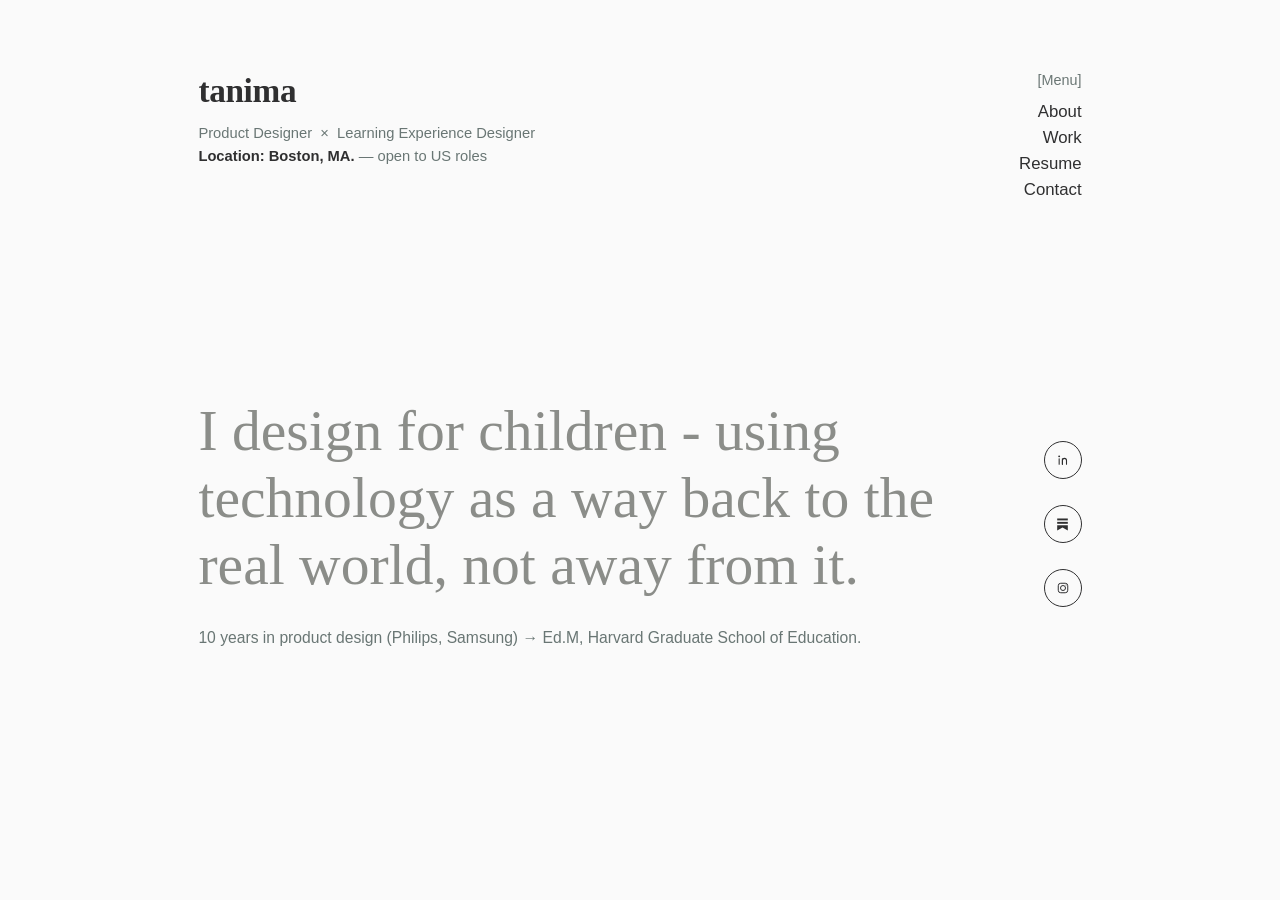
==== commit 69152052: "Wire up Resume nav links to the uploaded PDF The "Resume" link on the home nav, About footer, and Wo" ====
--- a/index.html
+++ b/index.html
@@ -26,8 +26,8 @@
         <p class="footer-label">[Menu]</p>
         <ul>
           <li><a href="about.html">About</a></li>
-          <li><a href="#work">Work</a></li>
-          <li><a href="#resume">Resume</a></li>
+          <li><a href="work.html">Work</a></li>
+          <li><a href="assets/resume/tanima-tomar-resume.pdf" target="_blank" rel="noopener noreferrer">Resume</a></li>
           <li><a href="#contact">Contact</a></li>
         </ul>
       </nav>
--- a/assets/css/style.css
+++ b/assets/css/style.css
@@ -449,11 +449,9 @@
 
 .footer-label {
   margin: 0 0 14px;
-  font-size: 0.78rem;
-  font-weight: 600;
-  letter-spacing: 0.08em;
-  text-transform: uppercase;
-  color: var(--heading-ink);
+  font-size: 0.9rem;
+  font-weight: 400;
+  color: var(--muted-ink);
 }
 
 .about-footer ul {
@@ -1763,3 +1761,530 @@
     float: none;
   }
 }
+
+/* ---------------------------------------------------
+   Work page
+--------------------------------------------------- */
+.work-page-header {
+  display: flex;
+  justify-content: space-between;
+  align-items: center;
+  flex-wrap: wrap;
+  gap: 24px;
+  padding-top: clamp(100px, 18vh, 200px);
+}
+
+.work-page-title {
+  margin: 0;
+  font-family: var(--font-sans);
+  font-weight: 700;
+  font-size: clamp(2.6rem, 6vw, 4.2rem);
+  line-height: 1;
+  letter-spacing: -0.02em;
+  color: var(--heading-ink);
+}
+
+.work-page-subtitle {
+  margin: 14px 0 0;
+  font-size: 1rem;
+  color: var(--ink-faint);
+}
+
+.page-nav .footer-label {
+  text-align: right;
+}
+
+.page-nav ul {
+  display: flex;
+  flex-direction: column;
+  align-items: flex-end;
+  gap: 6px;
+  margin: 0;
+  padding: 0;
+  list-style: none;
+}
+
+.page-nav a {
+  font-size: 1.05rem;
+  font-weight: 400;
+  text-decoration: none;
+  color: var(--ink);
+  transition: font-weight 0.15s ease;
+}
+
+.page-nav a:hover,
+.page-nav a:focus-visible {
+  font-weight: 700;
+}
+
+/* Category tabs */
+.work-tabs {
+  display: flex;
+  flex-wrap: wrap;
+  gap: clamp(24px, 4vw, 40px);
+  margin-top: clamp(64px, 10vh, 104px);
+  border-bottom: 1px solid rgba(118, 132, 130, 0.25);
+}
+
+.work-tab {
+  position: relative;
+  display: inline-block;
+  background: none;
+  border: none;
+  padding: 0 0 14px;
+  margin-bottom: -1px;
+  font-family: var(--font-sans);
+  font-size: 0.85rem;
+  font-weight: 400;
+  letter-spacing: 0.05em;
+  text-transform: uppercase;
+  text-decoration: none;
+  color: var(--muted-ink);
+  cursor: pointer;
+  border-bottom: 2px solid transparent;
+  transition: color 0.15s ease, border-color 0.15s ease, transform 0.1s ease, font-weight 0.15s ease;
+}
+
+/* Reserve the bold width so hover/active never shifts the row. */
+.work-tab::after {
+  content: attr(data-label);
+  display: block;
+  height: 0;
+  overflow: hidden;
+  visibility: hidden;
+  font-weight: 700;
+}
+
+.work-tab:hover,
+.work-tab:focus-visible {
+  color: #000000;
+  font-weight: 600;
+}
+
+.work-tab:active {
+  transform: translateY(1px);
+}
+
+.work-tab.is-active {
+  color: #000000;
+  font-weight: 700;
+  border-bottom-color: #000000;
+}
+
+/* Sub-project pills (Learning Design / Product Design) */
+.work-pills {
+  display: flex;
+  flex-wrap: wrap;
+  gap: 14px;
+  margin-top: 24px;
+}
+
+.work-pills[hidden] {
+  display: none;
+}
+
+.work-pill {
+  display: inline-block;
+  padding: 12px 26px;
+  border-radius: 999px;
+  background-color: #fff;
+  box-shadow: 0 1px 3px rgba(47, 47, 48, 0.08);
+  font-size: 0.92rem;
+  font-weight: 400;
+  color: var(--ink-faint);
+  text-decoration: none;
+  cursor: pointer;
+  transition: box-shadow 0.15s ease, color 0.15s ease, transform 0.1s ease;
+}
+
+.work-pill:hover,
+.work-pill:focus-visible {
+  color: #000000;
+  font-weight: 600;
+  box-shadow: 0 3px 10px rgba(47, 47, 48, 0.14);
+}
+
+.work-pill:active {
+  transform: translateY(1px);
+  box-shadow: 0 1px 3px rgba(47, 47, 48, 0.1);
+}
+
+.work-pill--soon {
+  cursor: default;
+  color: var(--muted-ink);
+  box-shadow: none;
+  border: 1.3px dashed rgba(118, 132, 130, 0.4);
+}
+
+.work-pill--soon:hover,
+.work-pill--soon:focus-visible {
+  color: #000000;
+  font-weight: 600;
+  box-shadow: none;
+}
+
+/* Quote */
+.work-quote {
+  margin: clamp(48px, 7vh, 80px) 0 0;
+  max-width: 760px;
+  font-family: var(--font-serif);
+  font-size: clamp(1.25rem, 2.4vw, 1.6rem);
+  line-height: 1.55;
+  color: var(--ink-faint);
+}
+
+.work-quote-note {
+  margin: 12px 0 0;
+  max-width: 640px;
+  font-size: 0.85rem;
+  color: var(--muted-ink);
+}
+
+.work-quote-note[hidden] {
+  display: none;
+}
+
+@media (max-width: 700px) {
+  .work-page-header {
+    align-items: flex-start;
+  }
+
+  .page-nav ul {
+    flex-direction: row;
+    align-items: center;
+    flex-wrap: wrap;
+    gap: 16px;
+  }
+}
+
+/* ---------------------------------------------------
+   Product design case study (Philips, etc.)
+--------------------------------------------------- */
+.pd-top-row {
+  display: flex;
+  align-items: center;
+  gap: 24px;
+  flex-wrap: wrap;
+  padding-top: clamp(64px, 12vh, 140px);
+}
+
+.company-tabs {
+  display: flex;
+  flex-wrap: wrap;
+  gap: 14px;
+}
+
+.company-tab {
+  display: inline-block;
+  padding: 11px 28px;
+  border-radius: 999px;
+  border: 1.3px solid rgba(118, 132, 130, 0.35);
+  background-color: transparent;
+  font-family: var(--font-sans);
+  font-size: 0.95rem;
+  font-weight: 400;
+  color: var(--ink-faint);
+  text-decoration: none;
+  cursor: pointer;
+  transition: background-color 0.15s ease, color 0.15s ease, border-color 0.15s ease, transform 0.1s ease, font-weight 0.15s ease;
+}
+
+.company-tab:hover,
+.company-tab:focus-visible {
+  color: #000000;
+  font-weight: 600;
+}
+
+.company-tab:active {
+  transform: translateY(1px);
+}
+
+.company-tab.is-active {
+  background-color: var(--ink);
+  border-color: var(--ink);
+  color: var(--bg);
+}
+
+.company-tab--soon {
+  cursor: default;
+  border-style: dashed;
+}
+
+.company-tab--soon:hover,
+.company-tab--soon:focus-visible {
+  color: #000000;
+  font-weight: 600;
+}
+
+/* Project sub-tabs within a company */
+.project-tabs {
+  display: flex;
+  flex-wrap: wrap;
+  gap: clamp(24px, 4vw, 40px);
+  margin-top: 18px;
+}
+
+.project-tab {
+  background: none;
+  border: none;
+  border-bottom: 2px solid transparent;
+  padding: 0 0 6px;
+  font-family: var(--font-sans);
+  font-size: 0.98rem;
+  font-weight: 400;
+  color: var(--ink-faint);
+  cursor: pointer;
+  position: relative;
+  transition: color 0.15s ease, border-color 0.15s ease, font-weight 0.15s ease;
+}
+
+.project-tab::after {
+  content: attr(data-label);
+  display: block;
+  height: 0;
+  overflow: hidden;
+  visibility: hidden;
+  font-weight: 700;
+}
+
+.project-tab:hover,
+.project-tab:focus-visible {
+  color: #000000;
+  font-weight: 600;
+}
+
+.project-tab.is-active {
+  color: #000000;
+  font-weight: 700;
+  border-bottom-color: #000000;
+}
+
+.pd-meta {
+  margin-top: clamp(32px, 5vh, 48px);
+}
+
+.pd-project-title {
+  margin: clamp(32px, 5vh, 48px) 0 0;
+  font-family: var(--font-sans);
+  font-weight: 700;
+  font-size: clamp(1.6rem, 3vw, 2.1rem);
+  color: var(--heading-ink);
+}
+
+.pd-project-title-year {
+  margin-left: 10px;
+  font-size: 0.9rem;
+  font-weight: 400;
+  color: var(--muted-ink);
+}
+
+.pd-project-subtitle {
+  margin: 10px 0 0;
+  font-size: 1.05rem;
+  font-weight: 600;
+  color: var(--ink);
+}
+
+.pd-intro {
+  margin-top: clamp(32px, 5vh, 48px);
+  align-items: center;
+}
+
+.pd-intro-text {
+  flex: 1;
+  margin: 0 !important;
+}
+
+.pd-intro-image-wrap {
+  flex: 1.2;
+  min-width: 260px;
+}
+
+.pd-intro-image {
+  display: block;
+  width: 100%;
+  height: auto;
+  border-radius: 12px;
+}
+
+.pd-problem {
+  margin-top: clamp(32px, 5vh, 48px);
+  font-size: 1rem;
+  line-height: 1.7;
+  color: var(--ink);
+}
+
+.pd-problem strong {
+  color: var(--heading-ink);
+}
+
+.pd-role-heading {
+  margin: 0 0 12px;
+  font-family: var(--font-sans);
+  font-weight: 700;
+  font-size: 1.15rem;
+  color: var(--heading-ink);
+}
+
+.pd-role-text {
+  margin: 0;
+  font-size: 0.98rem;
+  line-height: 1.7;
+  color: var(--ink-faint);
+}
+
+.pd-compare-grid {
+  display: grid;
+  grid-template-columns: 1fr 1fr;
+  gap: 20px;
+  margin-top: clamp(24px, 4vh, 40px);
+}
+
+.pd-compare-image {
+  display: block;
+  width: 100%;
+  height: auto;
+  border-radius: 8px;
+}
+
+.pd-compare-caption {
+  margin: 12px 0 0;
+  font-size: 0.85rem;
+  color: var(--muted-ink);
+}
+
+.pd-stat-block {
+  display: flex;
+  align-items: center;
+  gap: clamp(32px, 6vw, 72px);
+  margin-top: clamp(48px, 7vh, 80px);
+  flex-wrap: wrap;
+}
+
+.pd-stat-figure {
+  flex: 0 0 auto;
+  max-width: 280px;
+}
+
+.pd-stat-image {
+  display: block;
+  width: 100%;
+  max-width: 260px;
+  height: auto;
+}
+
+.pd-stat-desc {
+  margin: 8px 0 0;
+  font-size: 0.92rem;
+  color: var(--ink-faint);
+}
+
+.pd-stat-text {
+  flex: 1;
+  min-width: 260px;
+  margin: 0;
+  font-size: 0.98rem;
+  line-height: 1.7;
+  color: var(--ink-faint);
+}
+
+/* Reflection band (reuses .case-testing's grey background) */
+.pd-reflection-inner {
+  max-width: 760px;
+  margin: 0 auto;
+  text-align: center;
+}
+
+.pd-reflection-heading {
+  margin: 0 0 14px;
+  font-family: var(--font-sans);
+  font-weight: 700;
+  font-size: clamp(1.15rem, 2vw, 1.4rem);
+  color: var(--heading-ink);
+}
+
+.pd-reflection-text {
+  margin: 0;
+  font-size: 0.95rem;
+  line-height: 1.7;
+  color: var(--ink-faint);
+}
+
+/* Placeholder for pending case-study images */
+.pd-image-placeholder {
+  border-radius: 12px;
+  border: 1.5px dashed var(--muted-ink);
+  background-color: #f0f0ee;
+  display: flex;
+  align-items: center;
+  justify-content: center;
+  color: var(--muted-ink);
+  font-size: 0.85rem;
+  text-align: center;
+  padding: 20px;
+  min-height: 160px;
+  width: 100%;
+  height: 100%;
+}
+
+/* Footer: Next / Work links */
+/* Grid instead of a flex column so the Next/Work icons share one
+   column and line up, while each text label stays right-aligned in
+   its own (wider, shared) column regardless of word length. */
+.pd-footer-nav {
+  display: grid;
+  grid-template-columns: auto auto;
+  justify-content: end;
+  align-items: center;
+  column-gap: 10px;
+  row-gap: 20px;
+  margin-top: clamp(48px, 7vh, 80px);
+  padding-bottom: clamp(40px, 6vh, 64px);
+}
+
+.pd-footer-nav > .back-link {
+  display: contents;
+}
+
+.pd-footer-nav .back-link-text {
+  justify-self: end;
+}
+
+/* .pd-next-link is a <button> reusing .back-link's exact visual
+   treatment (hover/focus bold text + icon darken) -- it only needs
+   the button reset plus flipping the chevron to point forward. */
+.pd-next-link {
+  background: none;
+  border: none;
+  padding: 0;
+  cursor: pointer;
+}
+
+.pd-next-link .back-link-icon {
+  transform: scaleX(-1);
+}
+
+.pd-panel[hidden] {
+  display: none;
+}
+
+@media (max-width: 900px) {
+  .pd-intro,
+  .pd-compare-grid,
+  .pd-stat-block {
+    flex-direction: column;
+    align-items: flex-start;
+  }
+
+  .pd-compare-grid {
+    grid-template-columns: 1fr;
+  }
+
+  .pd-footer-nav {
+    justify-content: start;
+  }
+
+  .pd-footer-nav .back-link-text {
+    justify-self: start;
+  }
+}
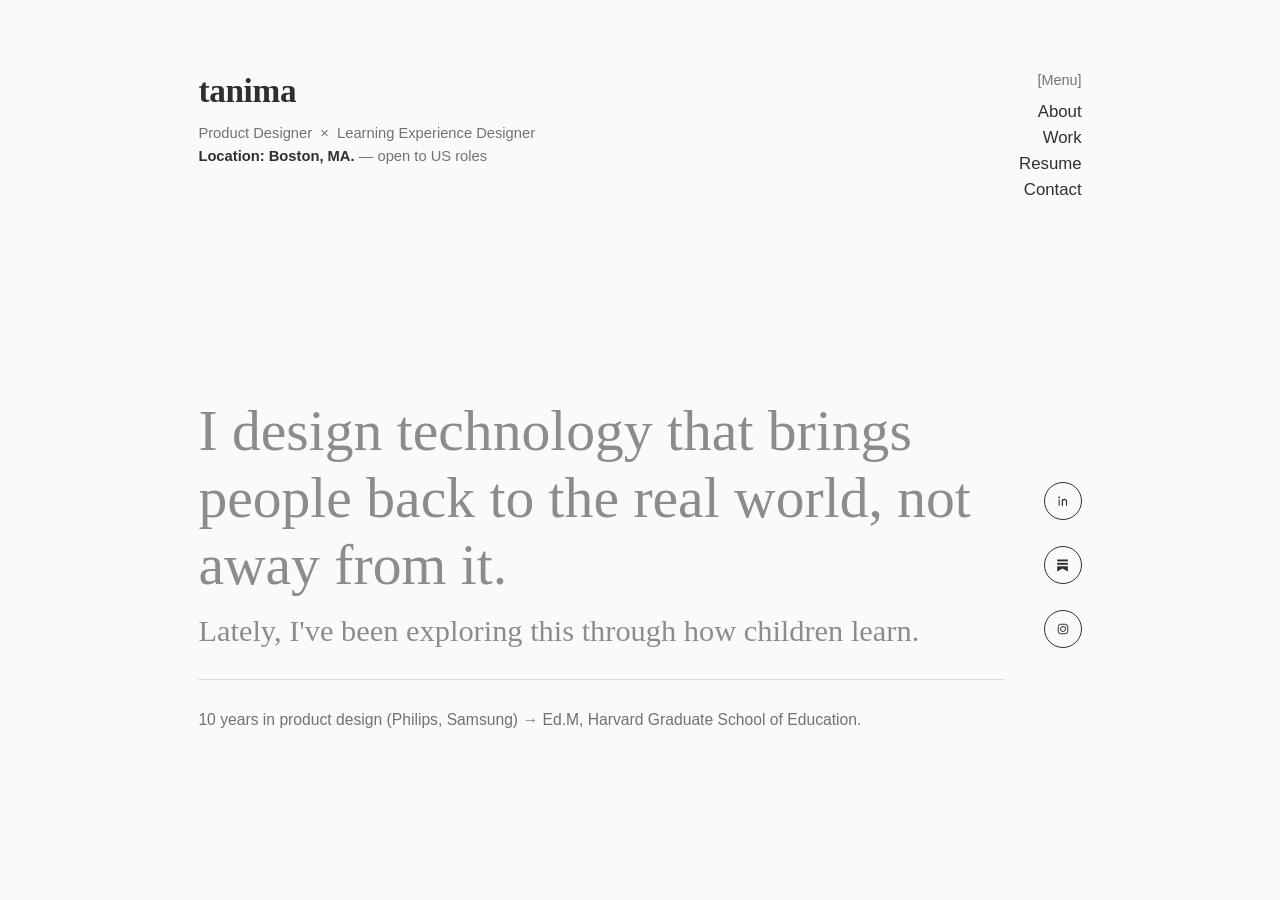
==== commit cb58e42f: "Update homepage hero line and add subline New hero headline ("I design technology that brings people" ====
--- a/index.html
+++ b/index.html
@@ -28,14 +28,16 @@
           <li><a href="about.html">About</a></li>
           <li><a href="work.html">Work</a></li>
           <li><a href="assets/resume/tanima-tomar-resume.pdf" target="_blank" rel="noopener noreferrer">Resume</a></li>
-          <li><a href="#contact">Contact</a></li>
+          <li><a href="contact.html">Contact</a></li>
         </ul>
       </nav>
     </header>
 
     <main class="hero">
       <div class="hero-text">
-        <h1>I design for children - using technology as a way back to the real world, not away from it.</h1>
+        <h1>I design technology that brings people back to the real world, not away from it.</h1>
+        <p class="hero-subline">Lately, I've been exploring this through how children learn.</p>
+        <hr class="hero-divider" />
         <p class="credential">10 years in product design (Philips, Samsung) → Ed.M, Harvard Graduate School of Education.</p>
       </div>
 
--- a/assets/css/style.css
+++ b/assets/css/style.css
@@ -11,6 +11,10 @@
 
   --font-serif: Georgia, 'Iowan Old Style', 'Palatino Linotype', 'Book Antiqua', Palatino, serif;
   --font-sans: -apple-system, BlinkMacSystemFont, 'Segoe UI', Roboto, Helvetica, Arial, sans-serif;
+
+  /* Site-wide accent, used sparingly (e.g. the Contact email link) to
+     stand out against the otherwise neutral ink palette. */
+  --accent: #3f7fe0;
 
   /* Derived from the Figma layout grid: 6 columns, stretch, 20px
      gutter, 0 margin, on a 1440px frame -> column width 223px.
@@ -184,8 +188,23 @@
   color: var(--hero-ink);
 }
 
+.hero-subline {
+  margin: 14px 0 0;
+  font-family: var(--font-serif);
+  font-weight: 400;
+  font-size: clamp(1.3rem, 2.6vw, 1.9rem);
+  line-height: 1.3;
+  color: var(--hero-ink);
+}
+
+.hero-divider {
+  border: none;
+  border-top: 1px solid rgba(118, 132, 130, 0.25);
+  margin: clamp(20px, 3vh, 28px) 0;
+}
+
 .hero-text .credential {
-  margin: clamp(20px, 3vh, 32px) 0 0;
+  margin: 0;
   font-size: 0.98rem;
   color: var(--ink-faint);
   line-height: 1.6;
@@ -1958,6 +1977,70 @@
 }
 
 /* ---------------------------------------------------
+   Contact page
+--------------------------------------------------- */
+.contact-header {
+  display: flex;
+  justify-content: space-between;
+  align-items: center;
+  flex-wrap: wrap;
+  gap: 24px;
+  padding-top: clamp(100px, 18vh, 200px);
+}
+
+.contact-title {
+  margin: 0;
+  font-family: var(--font-sans);
+  font-weight: 700;
+  font-size: clamp(2.6rem, 6vw, 4.2rem);
+  line-height: 1;
+  letter-spacing: -0.02em;
+  color: var(--heading-ink);
+}
+
+.contact-email-row {
+  margin: clamp(100px, 16vh, 180px) 0 0;
+  display: flex;
+  align-items: baseline;
+  flex-wrap: wrap;
+  gap: 10px;
+  font-family: var(--font-sans);
+  font-size: 1.05rem;
+}
+
+.contact-email-label {
+  font-weight: 700;
+  color: var(--ink);
+}
+
+.contact-email-link {
+  color: var(--accent);
+  text-decoration: none;
+  border-bottom: 1px solid transparent;
+  transition: border-color 0.15s ease, opacity 0.15s ease;
+}
+
+.contact-email-link:hover,
+.contact-email-link:focus-visible {
+  border-color: currentColor;
+}
+
+.contact-note {
+  margin: clamp(40px, 6vh, 64px) 0 0;
+  max-width: 640px;
+  font-family: var(--font-serif);
+  font-size: clamp(1.25rem, 2.4vw, 1.6rem);
+  line-height: 1.55;
+  color: var(--ink-faint);
+}
+
+@media (max-width: 700px) {
+  .contact-header {
+    align-items: flex-start;
+  }
+}
+
+/* ---------------------------------------------------
    Product design case study (Philips, etc.)
 --------------------------------------------------- */
 .pd-top-row {
